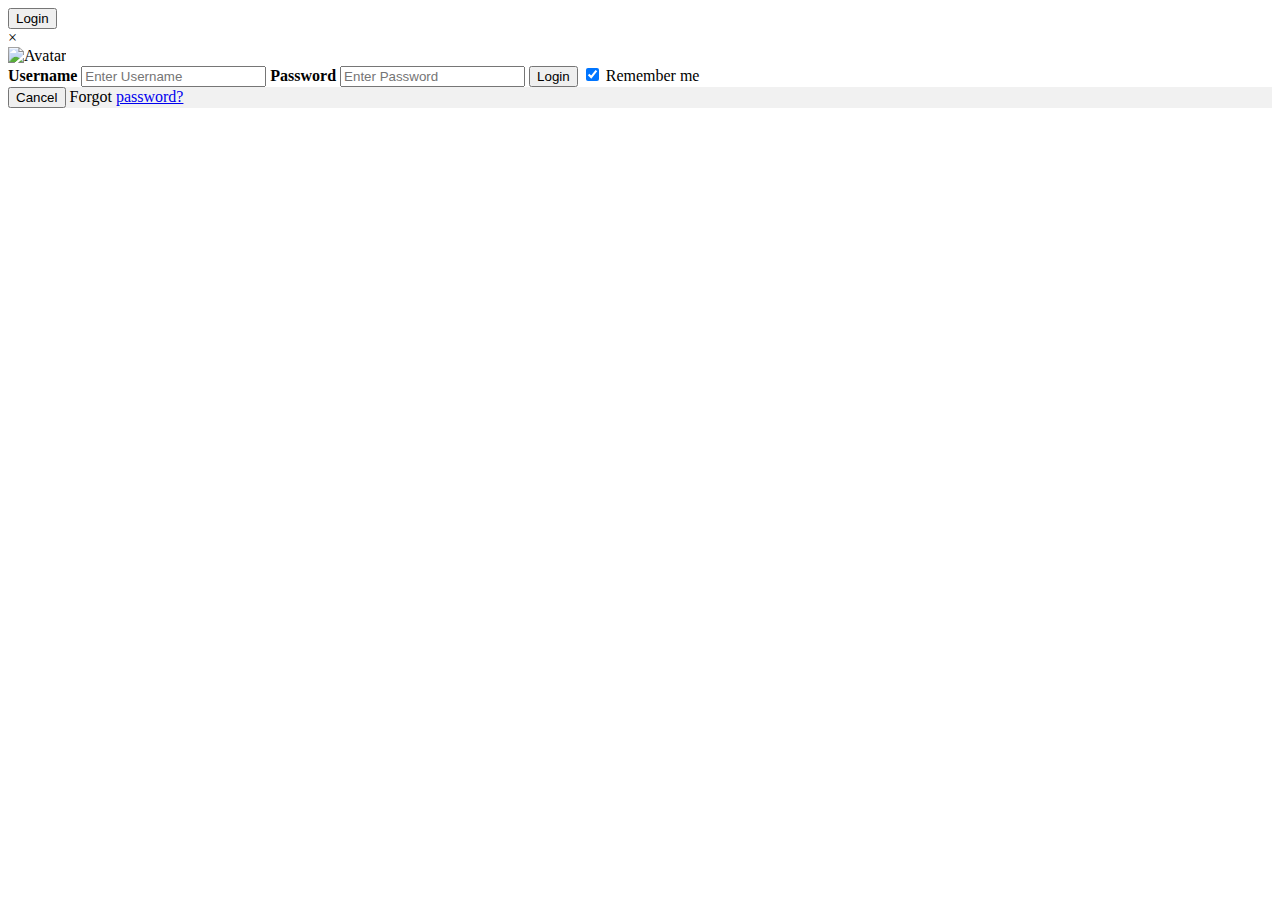
==== index.html @ d9155298 "Login" ====
<html>
<head>
<button onclick="document.getElementById('id01').style.display='block'">Login</button>

<!-- The Modal -->
<div id="id01" class="modal">
  <span onclick="document.getElementById('id01').style.display='none'"
class="close" title="Close Modal">&times;</span>

  <!-- Modal Content -->
  <form class="modal-content animate" action="/action_page.php">
    <div class="imgcontainer">
      <img src="img_avatar2.png" alt="Avatar" class="avatar">
    </div>

    <div class="container">
      <label for="uname"><b>Username</b></label>
      <input type="text" placeholder="Enter Username" name="uname" required>

      <label for="psw"><b>Password</b></label>
      <input type="password" placeholder="Enter Password" name="psw" required>

      <button type="submit">Login</button>
      <label>
        <input type="checkbox" checked="checked" name="remember"> Remember me
      </label>
    </div>

    <div class="container" style="background-color:#f1f1f1">
      <button type="button" onclick="document.getElementById('id01').style.display='none'" class="cancelbtn">Cancel</button>
      <span class="psw">Forgot <a href="#">password?</a></span>
    </div>
  </form>
</div>
<head>
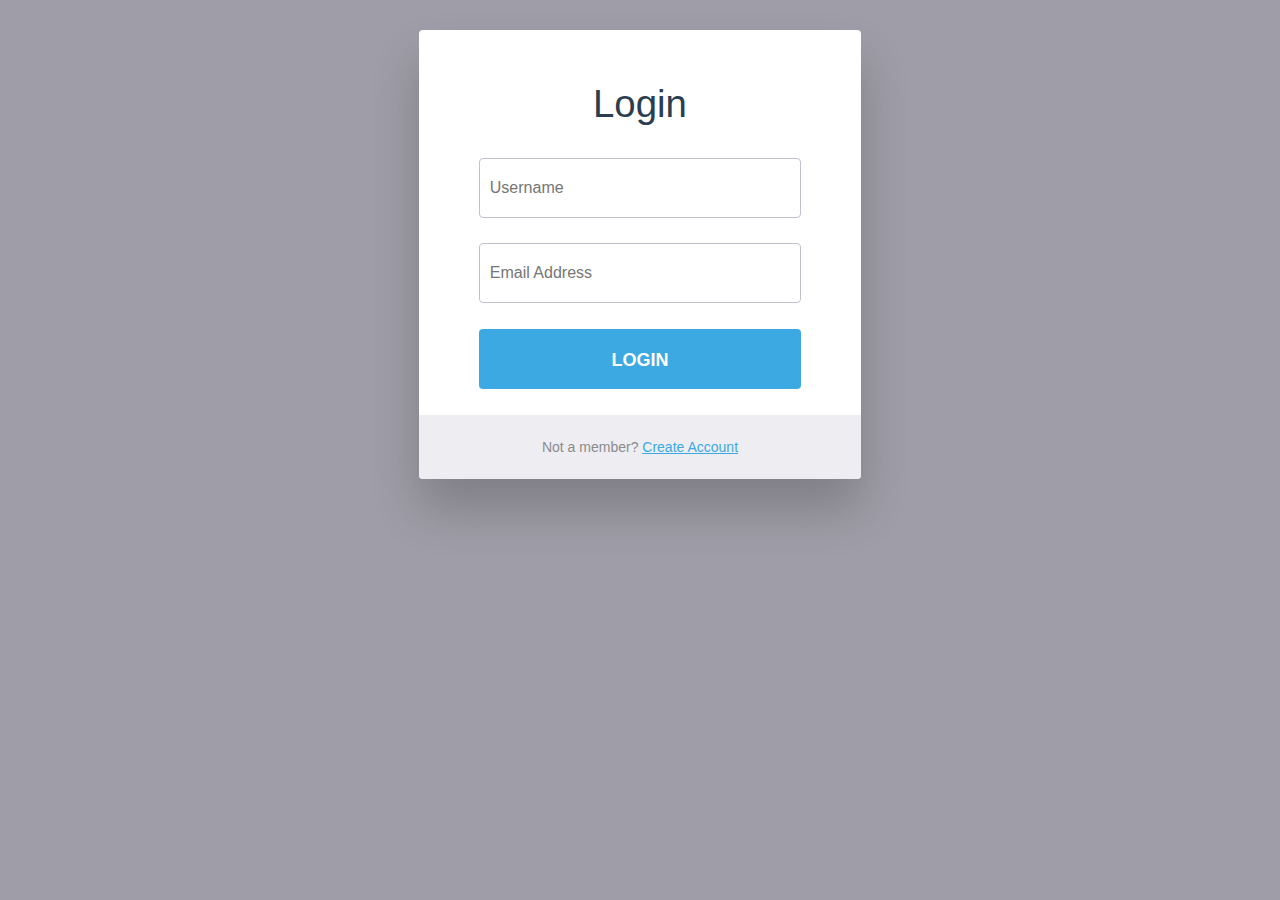
==== commit c2d7cbd8: "Log" ====
--- a/index.html
+++ b/index.html
@@ -1,35 +1,32 @@
-<html>
+<!DOCTYPE html>
+<html lang="en" >
 <head>
-<button onclick="document.getElementById('id01').style.display='block'">Login</button>
+  <meta charset="UTF-8">
+  <title>HTML5 Login Form with validation Example</title>
+  <link rel="stylesheet">
+<link rel="stylesheet" href="./style.css">
 
-<!-- The Modal -->
-<div id="id01" class="modal">
-  <span onclick="document.getElementById('id01').style.display='none'"
-class="close" title="Close Modal">&times;</span>
+</head>
+<body>
+<!-- partial:index.partial.html -->
+<div id="login-form-wrap">
+  <h2>Login</h2>
+  <form id="login-form">
+    <p>
+    <input type="text" id="username" name="username" placeholder="Username" required><i class="validation"><span></span><span></span></i>
+    </p>
+    <p>
+    <input type="email" id="email" name="email" placeholder="Email Address" required><i class="validation"><span></span><span></span></i>
+    </p>
+    <p>
+    <input type="submit" id="login" value="Login">
+    </p>
+  </form>
+  <div id="create-account-wrap">
+    <p>Not a member? <a href="#">Create Account</a><p>
+  </div><!--create-account-wrap-->
+</div><!--login-form-wrap-->
+<!-- partial -->
 
-  <!-- Modal Content -->
-  <form class="modal-content animate" action="/action_page.php">
-    <div class="imgcontainer">
-      <img src="img_avatar2.png" alt="Avatar" class="avatar">
-    </div>
-
-    <div class="container">
-      <label for="uname"><b>Username</b></label>
-      <input type="text" placeholder="Enter Username" name="uname" required>
-
-      <label for="psw"><b>Password</b></label>
-      <input type="password" placeholder="Enter Password" name="psw" required>
-
-      <button type="submit">Login</button>
-      <label>
-        <input type="checkbox" checked="checked" name="remember"> Remember me
-      </label>
-    </div>
-
-    <div class="container" style="background-color:#f1f1f1">
-      <button type="button" onclick="document.getElementById('id01').style.display='none'" class="cancelbtn">Cancel</button>
-      <span class="psw">Forgot <a href="#">password?</a></span>
-    </div>
-  </form>
-</div>
-<head>
+</body>
+</html>
--- a/style.css
+++ b/style.css
@@ -0,0 +1,155 @@
+body {
+  background-color: #9f9da7;
+  font-size: 1.6rem;
+  font-family: "Open Sans", sans-serif;
+  color: #2b3e51;
+}
+
+h2 {
+  font-weight: 300;
+  text-align: center;
+}
+
+p {
+  position: relative;
+}
+
+a,
+a:link,
+a:visited,
+a:active {
+  color: #3ca9e2;
+  -webkit-transition: all 0.2s ease;
+  transition: all 0.2s ease;
+}
+a:focus, a:hover,
+a:link:focus,
+a:link:hover,
+a:visited:focus,
+a:visited:hover,
+a:active:focus,
+a:active:hover {
+  color: #329dd5;
+  -webkit-transition: all 0.2s ease;
+  transition: all 0.2s ease;
+}
+
+#login-form-wrap {
+  background-color: #fff;
+  width: 35%;
+  margin: 30px auto;
+  text-align: center;
+  padding: 20px 0 0 0;
+  border-radius: 4px;
+  box-shadow: 0px 30px 50px 0px rgba(0, 0, 0, 0.2);
+}
+
+#login-form {
+  padding: 0 60px;
+}
+
+input {
+  display: block;
+  box-sizing: border-box;
+  width: 100%;
+  outline: none;
+  height: 60px;
+  line-height: 60px;
+  border-radius: 4px;
+}
+
+input[type="text"],
+input[type="email"] {
+  width: 100%;
+  padding: 0 0 0 10px;
+  margin: 0;
+  color: #8a8b8e;
+  border: 1px solid #c2c0ca;
+  font-style: normal;
+  font-size: 16px;
+  -webkit-appearance: none;
+     -moz-appearance: none;
+          appearance: none;
+  position: relative;
+  display: inline-block;
+  background: none;
+}
+input[type="text"]:focus,
+input[type="email"]:focus {
+  border-color: #3ca9e2;
+}
+input[type="text"]:focus:invalid,
+input[type="email"]:focus:invalid {
+  color: #cc1e2b;
+  border-color: #cc1e2b;
+}
+input[type="text"]:valid ~ .validation,
+input[type="email"]:valid ~ .validation {
+  display: block;
+  border-color: #0C0;
+}
+input[type="text"]:valid ~ .validation span,
+input[type="email"]:valid ~ .validation span {
+  background: #0C0;
+  position: absolute;
+  border-radius: 6px;
+}
+input[type="text"]:valid ~ .validation span:first-child,
+input[type="email"]:valid ~ .validation span:first-child {
+  top: 30px;
+  left: 14px;
+  width: 20px;
+  height: 3px;
+  -webkit-transform: rotate(-45deg);
+          transform: rotate(-45deg);
+}
+input[type="text"]:valid ~ .validation span:last-child,
+input[type="email"]:valid ~ .validation span:last-child {
+  top: 35px;
+  left: 8px;
+  width: 11px;
+  height: 3px;
+  -webkit-transform: rotate(45deg);
+          transform: rotate(45deg);
+}
+
+.validation {
+  display: none;
+  position: absolute;
+  content: " ";
+  height: 60px;
+  width: 30px;
+  right: 15px;
+  top: 0px;
+}
+
+input[type="submit"] {
+  border: none;
+  display: block;
+  background-color: #3ca9e2;
+  color: #fff;
+  font-weight: bold;
+  text-transform: uppercase;
+  cursor: pointer;
+  -webkit-transition: all 0.2s ease;
+  transition: all 0.2s ease;
+  font-size: 18px;
+  position: relative;
+  display: inline-block;
+  cursor: pointer;
+  text-align: center;
+}
+input[type="submit"]:hover {
+  background-color: #329dd5;
+  -webkit-transition: all 0.2s ease;
+  transition: all 0.2s ease;
+}
+
+#create-account-wrap {
+  background-color: #eeedf1;
+  color: #8a8b8e;
+  font-size: 14px;
+  width: 100%;
+  padding: 10px 0;
+  border-radius: 0 0 4px 4px;
+}
